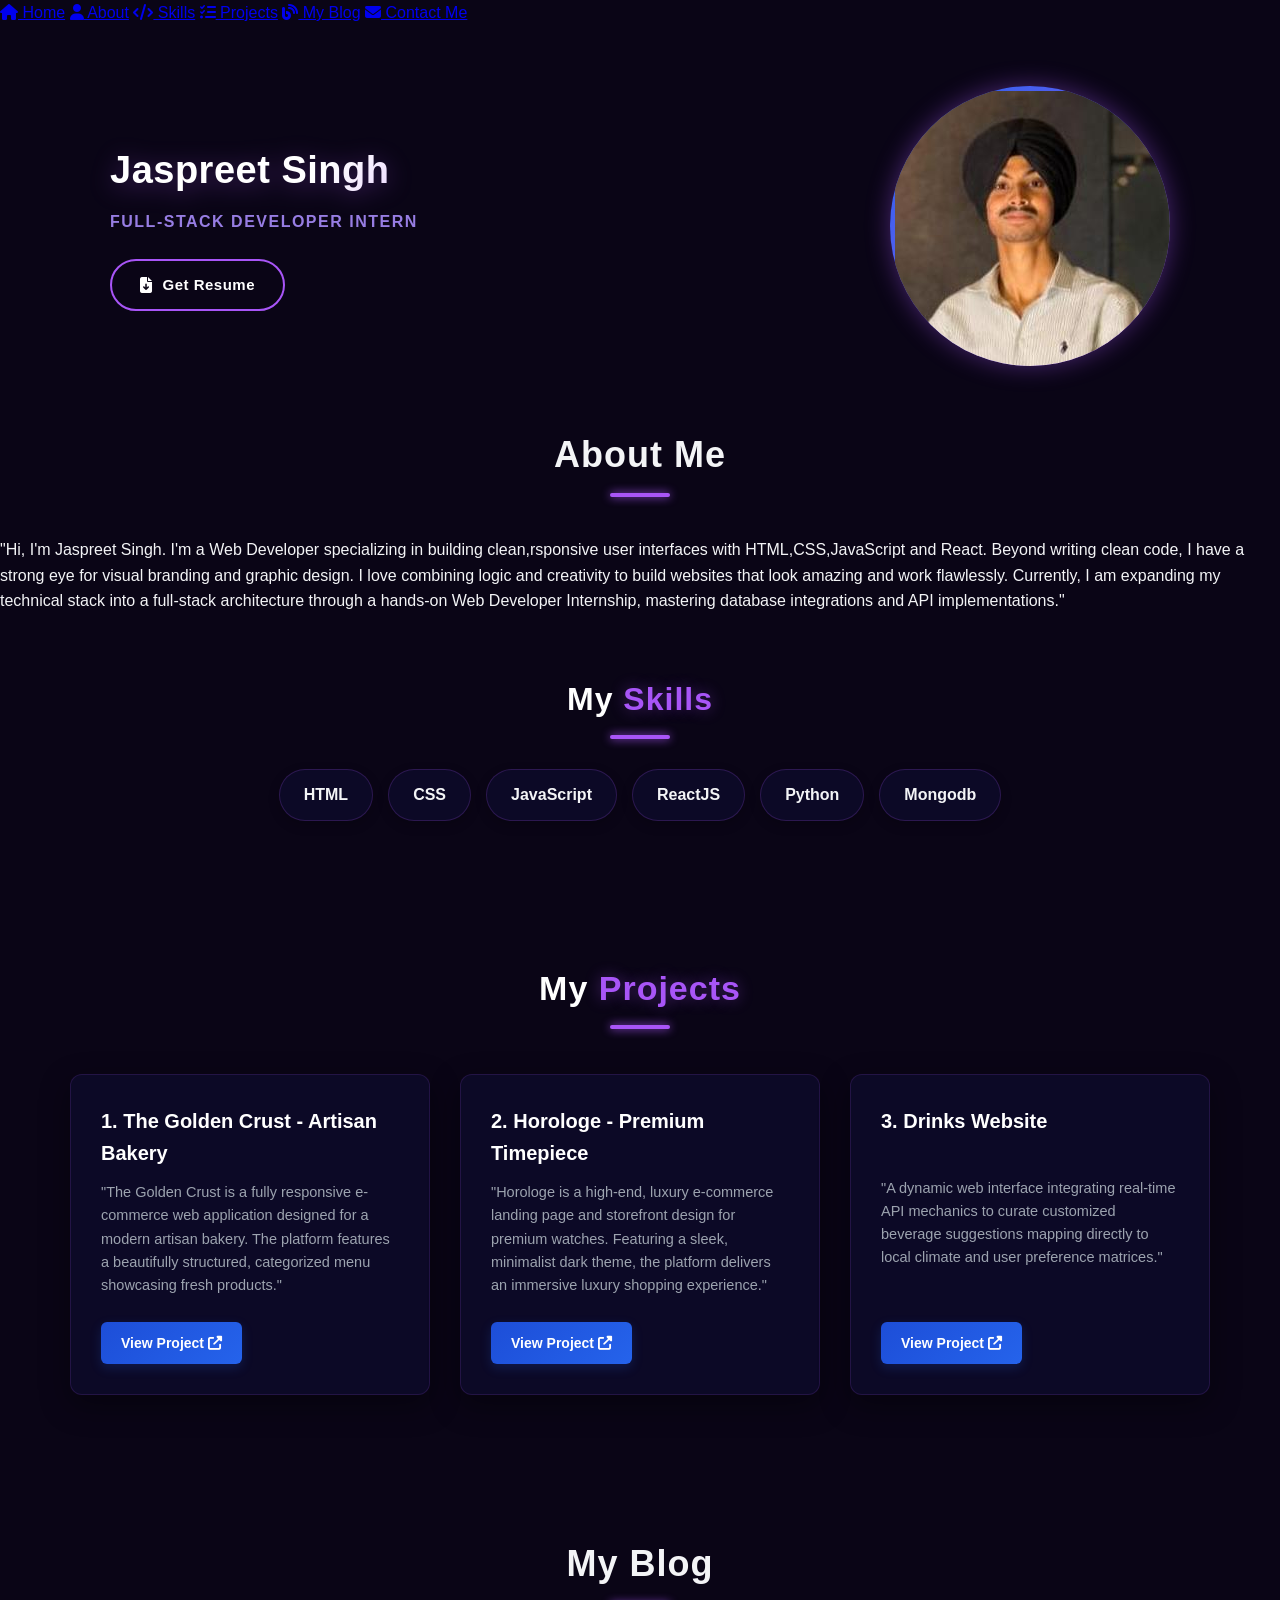
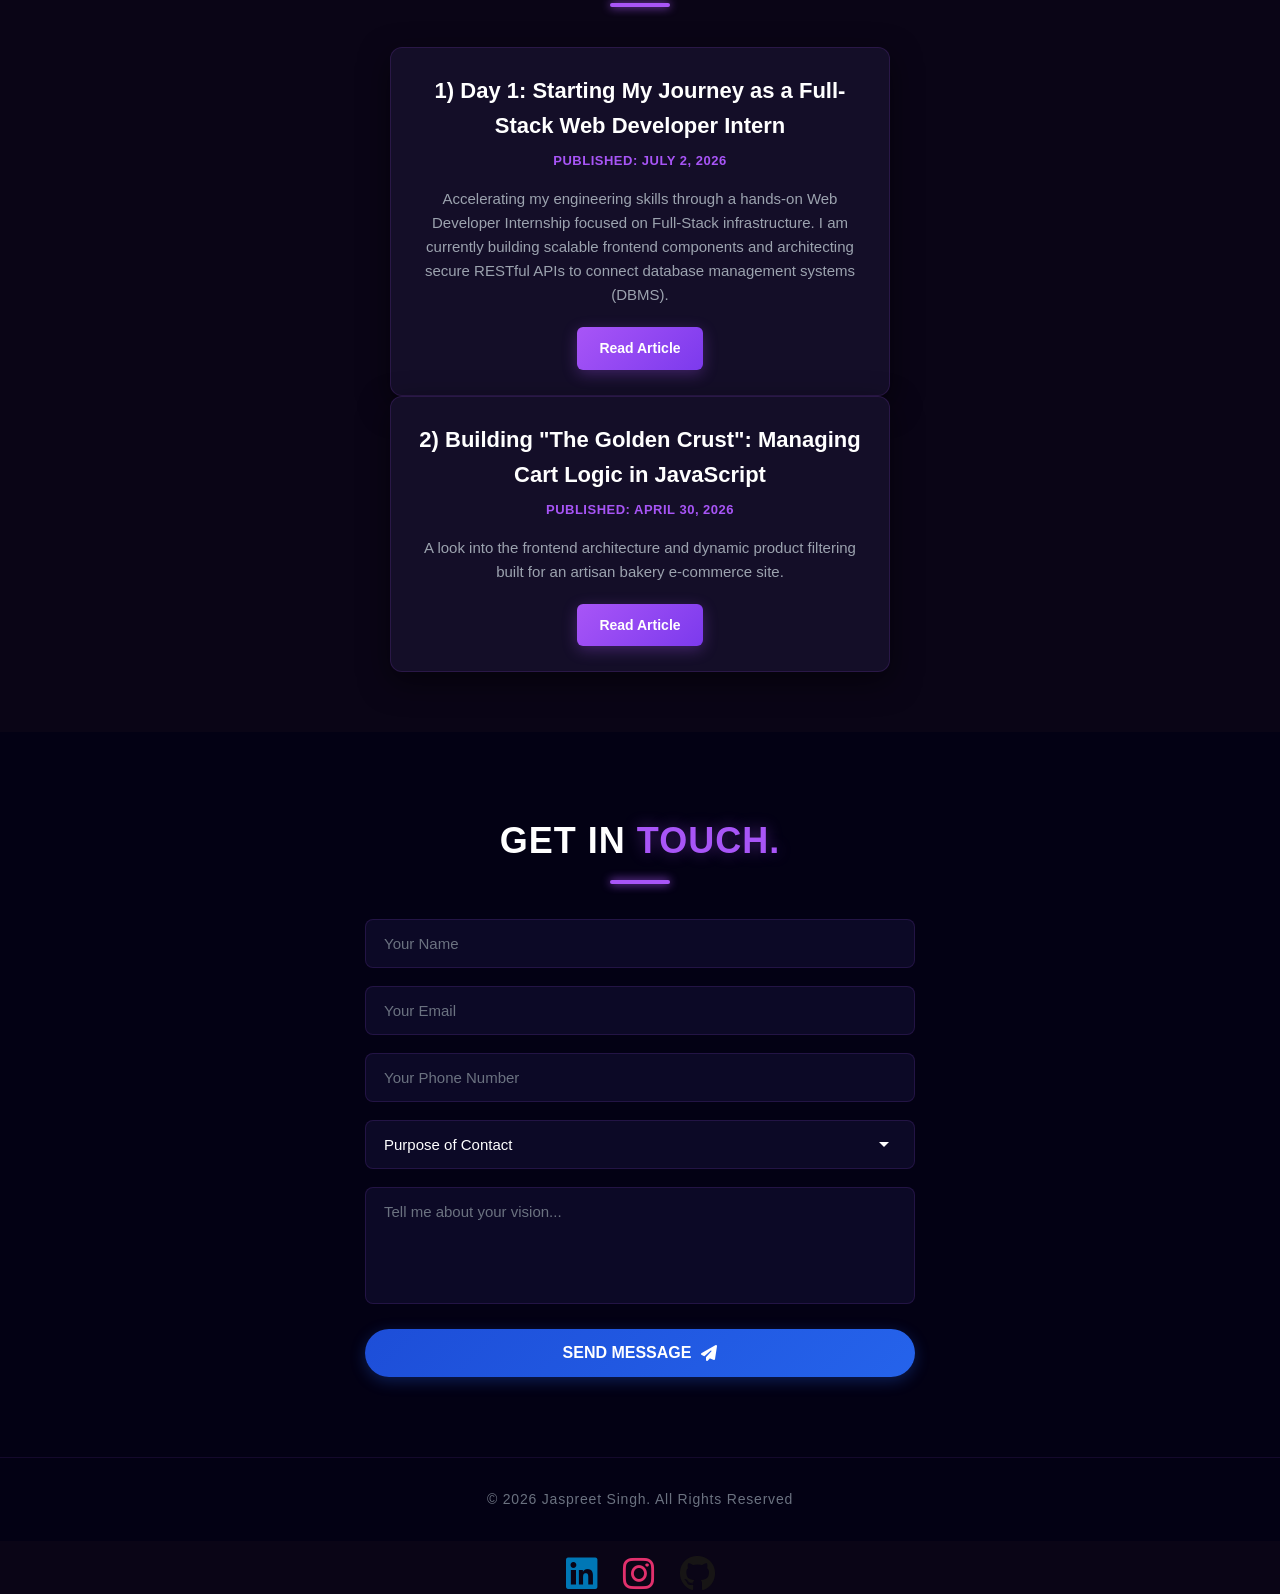
==== index.html @ 775b2103 "Frontend" ====
<!DOCTYPE html>
<html lang="en">
<head>
    <meta charset="UTF-8">
    <meta name="viewport" content="width=device-width, initial-scale=1.0">
    <title>Portfolio</title>
    <!-- Font Awesome Link (Icons ke liye) -->
<link rel="stylesheet" href="https://cdnjs.cloudflare.com/ajax/libs/font-awesome/6.4.2/css/all.min.css">
<link rel="stylesheet" href="style.css">
</head>
<body>

<!--Hero Section-->
    <main>

        <nav class="hero-right-nav">
            <a href="#home" class="nav-vertical-link"><i class="fas fa-home"></i> Home</a>
            <a href="#about" class="nav-vertical-link"><i class="fas fa-user"></i> About</a>
            <a href="#skills" class="nav-vertical-link"><i class="fas fa-code"></i> Skills</a>
            <a href="#projects" class="nav-vertical-link"><i class="fas fa-tasks"></i> Projects</a>
            <a href="#blog" class="nav-vertical-link"><i class="fas fa-blog"></i> My Blog</a>
            <a href="#contact" class="nav-vertical-link"><i class="fas fa-envelope"></i> Contact Me</a>
        </nav>

<section class="hero-profile-section">
    <div class="hero-profile-container">
        <div class="hero-text-content">
        <h1 class="hero-name" >Jaspreet Singh</h1>
        <p class="hero-role">Full-Stack Developer Intern</p>
<!--Resume Button-->
        <a href="JASPREET.RESUME (1).pdf" target="_blank" class="resume-hero-btn">
            <i class="fas fa-file-download"></i> Get Resume
        </a>
    </div>
<!--MY PROFILE PIC-->
        <div class="profile-circle-container">
            <div class="profile-image-wrapper">
                <img src="jaspreet image.jpeg" alt="Jaspreet Singh" class="profile-circle-image">
            </div>
        </div>
</div>
</section>

<!--About Section-->
<section id="about" class="about-section">
    <h2>About Me</h2>
    <p>"Hi, I'm Jaspreet Singh. I'm a Web Developer specializing in building clean,rsponsive user interfaces with HTML,CSS,JavaScript and React. Beyond writing clean code, I have a strong eye for visual branding and graphic design. I love combining logic and creativity to build websites that look amazing and work flawlessly. Currently, I am expanding my technical stack into a full-stack architecture through a hands-on Web Developer Internship, mastering database integrations and API implementations."</p>
</section>

<!--Skills-->
<section id="skills" class="skills-section">
    <h2 class="skills-heading">My <span class="purple-highlight">Skills</span></h2>
    <div class="skills-container">
        <span class="skill-tag">HTML</span>
        <span class="skill-tag">CSS</span>
        <span class="skill-tag">JavaScript</span>
        <span class="skill-tag">ReactJS</span>
        <span class="skill-tag">Python</span>
        <span class="skill-tag">Mongodb</span>
    </div>
</section>

<!--PROJECT SECTION-->
<section id="projects" class="projects-section">
    <h2 class="projects-main-heading">My <span class="purple-highlight">Projects</span></h2>
    
    <div class="projects-grid-container">
        
        <!-- POST 1 BAKERY -->
        <div class="project-display-card">
            <h3 class="project-title">1. The Golden Crust - Artisan Bakery</h3>
            <p class="project-desc">"The Golden Crust is a fully responsive e-commerce web application designed for a modern artisan bakery. The platform features a beautifully structured, categorized menu showcasing fresh products."</p>
            <a href="https://reliable-bavarois-fd2b2c.netlify.app/" target="_blank" class="view-project-btn">
                View Project <i class="fas fa-external-link-alt"></i>
            </a>
        </div>

        <!-- POST 2 WATCHES -->
        <div class="project-display-card">
            <h3 class="project-title">2. Horologe - Premium Timepiece</h3>
            <p class="project-desc">"Horologe is a high-end, luxury e-commerce landing page and storefront design for premium watches. Featuring a sleek, minimalist dark theme, the platform delivers an immersive luxury shopping experience."</p>
            <a href="https://watchesweb.netlify.app/" target="_blank" class="view-project-btn">
                View Project <i class="fas fa-external-link-alt"></i>
            </a>
        </div>

        <!-- Project 3 Card -->
        <div class="project-display-card">
            <h3 class="project-title">3. Drinks Website</h3>
            <p class="project-desc">"A dynamic web interface integrating real-time API mechanics to curate customized beverage suggestions mapping directly to local climate and user preference matrices."</p>
            <a href="#" target="_blank" class="view-project-btn">
                View Project <i class="fas fa-external-link-alt"></i>
            </a>
        </div>

    </div>
</section>

<!--Blog Section-->
<section id="blog" class="blog-section">
    <h2>My Blog</h2>
    <div class="blog-list">
        <!--Blog Post 1 Inernship-->
        <article class="blog-card">
            <h3>1) Day 1: Starting My Journey as a Full-Stack Web Developer Intern</h3>
            <span class="blog-date">Published: July 2, 2026</span>
            <p>Accelerating my engineering skills through a hands-on Web Developer Internship focused on Full-Stack infrastructure. I am currently building scalable frontend components and architecting secure RESTful APIs to connect database management systems (DBMS).</p>
            <a href="admin.html" class="read-more">Read Article</a>
        </article>
    </div>
        <!--Blog Post 2 Bakery-->
        <article class="blog-card">
            <h3>2) Building "The Golden Crust": Managing Cart Logic in JavaScript</h3>
            <span class="blog-date">Published: April 30, 2026</span>
            <p>A look into the frontend architecture and dynamic product filtering built for an artisan bakery e-commerce site.</p>
            <a href="admin.html" class="read-more">Read Article</a>
        </article>
</section>
     </main>

     <!--Contact section-->
     <section id="contact" class="contact-form-section">
    <div class="form-container">
        <h2 class="form-heading">GET IN <span class="purple-highlight">TOUCH.</span></h2>
        
        <!-- Interactive Form Layout -->
        <form class="premium-contact-form" action="#" method="POST">
            <div class="form-group">
                <input type="text" name="name" placeholder="Your Name" required class="form-input">
            </div>
            
            <div class="form-group">
                <input type="email" name="email" placeholder="Your Email" required class="form-input">
            </div>
            
            <div class="form-group">
                <input type="tel" name="phone" placeholder="Your Phone Number" class="form-input">
            </div>
            
            <div class="form-group">
                <!-- Dropdown for Purpose -->
                <select name="purpose" class="form-input form-select" required>
                    <option value="" disabled selected hidden>Purpose of Contact</option>
                    <option value="web-project">Website Development</option>
                    <option value="logo-design">Graphic / Logo Design</option>
                    <option value="freelance">Freelance Collaboration</option>
                    <option value="other">Other Inquiry</option>
                </select>
            </div>
            
            <div class="form-group">
                <textarea name="message" rows="5" placeholder="Tell me about your vision..." required class="form-input form-textarea"></textarea>
            </div>
            
            <button type="submit" class="submit-form-btn">
                SEND MESSAGE <i class="fas fa-paper-plane"></i>
            </button>
        </form>
    </div>
</section>

<!--Footer Section-->
<footer class="portfolio-footer">
    <div class="footer-container">
        <p class="copyright-text">&copy; 2026 Jaspreet Singh. All Rights Reserved</p>
    </div>
</footer>

    <!-- Icons Wrapper centered with Flexbox directly -->
    <div style="display: flex; justify-content: center; align-items: center; gap: 25px; margin-top: 15px;">
        
        <!-- LinkedIn -->
        <a href="https://linkedin.com/in/Jaspreet Singh" target="_blank" style="text-decoration: none !important; display: inline-block;">
            <i class="fab fa-linkedin" style="font-size: 36px; color: #0077b5;"></i>
        </a>

        <!-- Instagram -->
        <a href="https://instagram.com/jasp.reet157" target="_blank" style="text-decoration: none !important; display: inline-block;">
            <i class="fab fa-instagram" style="font-size: 36px; color: #e1306c;"></i>
        </a>

        <!-- GitHub -->
        <a href="https://github.com/jaspreet-2060" target="_blank" style="text-decoration: none !important; display: inline-block;">
            <i class="fab fa-github" style="font-size: 36px; color: #171515;"></i>
        </a>
    </div>
</section>

<script src="script.js"></script>
</body>
</html>
---- style.css ----
:root {
    --bg-main: #0a0516;       /* Deep space rich dark background */
    --bg-card: #140e28;       /* Slick lighter purple-dark for cards */
    --primary-purple: #a855f7; /* Vibrant electric purple accent */
    --purple-glow: #c084fc;    /* Light purple for borders and neon glow */
    --text-main: #f3f4f6;      /* Off-white crisp text for readability */
    --text-muted: #9ca3af;     /* Soft slate gray for descriptions */
}

* {
    margin: 0;
    padding: 0;
    box-sizing: border-box;
    font-family: 'Segoe UI', Tahoma, Geneva, Verdana, sans-serif;
}

body {
    background-color: var(--bg-main);
    color: var(--text-main);
    line-height: 1.6;
}

/* ========================================================
   BLOG SECTION CENTERING ONLY (NO DESIGN CHANGES)
======================================================== */
.blog-section {
    padding: 60px 20px;
    max-width: 1100px;
    margin: 0 auto;
    text-align: center; /* Heading aur container block ko center karne ke liye */
}

/* Ye container aapke cards ko horizontal side-by-side rakhega aur page ke center me layega */
.blog-container {
    display: flex;
    flex-wrap: wrap;
    justify-content: center; /* Isse aapke saare cards center me align ho jayenge */
    gap: 30px;
    width: 100%;
}

/* Individual blog cards ka block wrapper center check */
.blog-card {
    /* Jo design pehle se hai wahi rahega, bas centering layout control handles automatically trigger honge */
    margin: 0 auto; 
}


/* ========================================================
   BLOG & WORK SECTIONS
======================================================== */
.blog-section, .work-section {
    padding: 60px 20px;
    max-width: 1100px;
    margin: 0 auto;  
}

h2 {
    font-size: 36px;
    color: var(--text-main);
    text-align: center;
    margin-bottom: 40px;
    position: relative;
    letter-spacing: 1px;
}

/* Heading ke neeche cool purple line decoration */
h2::after {
    content: '';
    display: block;
    width: 60px;
    height: 4px;
    background: var(--primary-purple);
    margin: 10px auto 0 auto;
    border-radius: 2px;
    box-shadow: 0 0 10px var(--primary-purple);
}

/* Flex grid container for blog cards */
.blog-container, .project-grid {
    display: flex;
    flex-wrap: wrap;
    justify-content: center;
    gap: 30px; 
}

/* ========================================================
   PREMIUM PURPLE CARDS STYLING
======================================================== */
.blog-card, .project-card {
    background-color: var(--bg-card);
    border: 1px solid rgba(168, 85, 247, 0.15); /* Subdued purple border */
    border-radius: 12px;
    padding: 25px;
    width: 100%;
    max-width: 500px;
    transition: all 0.4s cubic-bezier(0.175, 0.885, 0.32, 1.275);
    box-shadow: 0 10px 30px rgba(0, 0, 0, 0.5);
    position: relative;
    overflow: hidden;
}

/* Card Hover Effects - Dynamic lift and elegant outer glow */
.blog-card:hover, .project-card:hover {
    transform: translateY(-8px);
    border-color: var(--primary-purple);
    box-shadow: 0 15px 35px rgba(168, 85, 247, 0.25);
}

.blog-card h3, .project-card h3 {
    font-size: 22px;
    color: #ffffff;
    margin-bottom: 8px;
}

.blog-date {
    display: block;
    font-size: 13px;
    color: var(--primary-purple);
    margin-bottom: 15px;
    font-weight: 600;
    text-transform: uppercase;
    letter-spacing: 0.5px;
}

.blog-card p, .project-card p {
    color: var(--text-muted);
    font-size: 15px;
    margin-bottom: 20px;
}

/* ========================================================
   NEON READ MORE / VIEW PROJECT BUTTONS
======================================================== */
.read-more, .view-project {
    display: inline-block;
    color: #ffffff;
    background: linear-gradient(135deg, var(--primary-purple), #7c3aed);
    padding: 10px 22px;
    border-radius: 6px;
    text-decoration: none;
    font-size: 14px;
    font-weight: 600;
    transition: all 0.3s ease;
    box-shadow: 0 4px 15px rgba(168, 85, 247, 0.3);
}

.read-more:hover, .view-project:hover {
    box-shadow: 0 6px 20px rgba(168, 85, 247, 0.6);
    transform: scale(1.03);
    filter: brightness(1.1);
}

/* ========================================================
   CONTACT SECTION (DIRECT EMBED MATCH)
======================================================== */
/* Note: HTML inline overrides background, but CSS handles layout perfectly */
.contact-section h2 {
    color: #ffffff !important;
}

.contact-section p {
    color: var(--text-muted) !important;
}

/* Social Icon Hover transitions for the inline footer */
.contact-section div a {
    transition: transform 0.3s ease !important;
}

.contact-section div a:hover {
    transform: translateY(-5px) scale(1.1);
}

.contact-section div a i {
    transition: color 0.3s ease, filter 0.3s ease !important;
}

/* Icons change color cleanly to pure white/purple glowing shadows on dark theme */
.contact-section div a:hover i.fa-linkedin {
    color: #0077b5 !important;
    filter: drop-shadow(0 0 8px #0077b5);
}

.contact-section div a:hover i.fa-instagram {
    color: #e1306c !important;
    filter: drop-shadow(0 0 8px #e1306c);
}

.contact-section div a:hover i.fa-github {
    color: var(--purple-glow) !important;
    filter: drop-shadow(0 0 8px var(--primary-purple));
}

/* ========================================================
   CONTACT FORM INTEGRATION WITH DEEP BLUE THEME
======================================================== */
.contact-form-section {
    padding: 80px 20px;
    background-color: #030114; /* Pure dark matching your layout edge */
}

.form-container {
    max-width: 550px;
    margin: 0 auto;
}

.form-heading {
    text-align: center;
    font-size: 36px;
    font-weight: 800;
    color: #ffffff;
    letter-spacing: 1px;
    margin-bottom: 35px;
}

.purple-highlight {
    color: #a855f7;
    text-shadow: 0 0 15px rgba(168, 85, 247, 0.4);
}

.premium-contact-form {
    display: flex;
    flex-direction: column;
    gap: 18px;
}

/* Fields Styling - Blends perfectly with your blue-tint image tone */
.form-input {
    width: 100%;
    padding: 15px 18px;
    background-color: #0c0926; /* Deep navy box tint */
    border: 1px solid rgba(168, 85, 247, 0.15);
    border-radius: 8px;
    color: #ffffff;
    font-size: 15px;
    outline: none;
    transition: all 0.3s ease;
}

.form-input::placeholder {
    color: #6b7280;
}

/* Input Focus Glow state */
.form-input:focus {
    border-color: #a855f7;
    box-shadow: 0 0 10px rgba(168, 85, 247, 0.3);
    background-color: #110d33;
}

/* Custom design for dropdown select arrow */
.form-select {
    appearance: none;
    cursor: pointer;
    background-image: url("data:image/svg+xml;utf8,<svg xmlns='http://www.w3.org/2000/svg' width='24' height='24' fill='white'><path d='M7 10l5 5 5-5z'/></svg>");
    background-repeat: no-repeat;
    background-position: right 18px center;
}

.form-textarea {
    resize: none;
}

/* Royal Blue Button to contrast flawlessly with the purple labels */
.submit-form-btn {
    width: 100%;
    padding: 15px;
    background: linear-gradient(135deg, #1d4ed8, #2563eb); 
    color: #ffffff;
    border: none;
    border-radius: 25px;
    font-size: 16px;
    font-weight: 700;
    cursor: pointer;
    transition: all 0.3s ease;
    box-shadow: 0 4px 15px rgba(37, 99, 235, 0.3);
    display: flex;
    align-items: center;
    justify-content: center;
    gap: 10px;
}

.submit-form-btn:hover {
    box-shadow: 0 6px 20px rgba(37, 99, 235, 0.5);
    transform: translateY(-2px);
    filter: brightness(1.1);
}

/* Mobile Adjustments */
@media (max-width: 480px) {
    .form-heading { font-size: 28px; }
    .form-input { padding: 12px 15px; }
}

/* Footer */
.portfolio-footer {
    background-color: #030114; /* Pure dark matching your layout tone */
    padding: 30px 20px;
    border-top: 1px solid rgba(168, 85, 247, 0.1); /* Subtle glowing divider line */
    text-align: center;
}

.footer-container {
    max-width: 1100px;
    margin: 0 auto;
}

.copyright-text {
    color: #6b7280; /* Soft slate gray for clean contrast */
    font-size: 14px;
    font-weight: 500;
    letter-spacing: 0.8px;
}

/* Hero text Jaspreet Singh*/
.hero-name {
    font-size: 38px;
    font-weight: 800;
    letter-spacing: 0.5px;
    margin-bottom: 8px;
    
    /* Plain white ki jagah premium multi-shade purple gradient */
    background: linear-gradient(135deg, #ffffff 30%, #c084fc 70%, #a855f7 100%);
    -webkit-background-clip: text;
    -webkit-text-fill-color: transparent;
    
    /* Halki si text shadow background par depth dene ke liye */
    filter: drop-shadow(0px 4px 12px rgba(168, 85, 247, 0.35));
}

.hero-role {
    font-size: 16px;
    /* Soft metallic slate shade text jo background par premium lage */
    color: #a78bfa; 
    font-weight: 600;
    text-transform: uppercase;
    letter-spacing: 1.5px;
    opacity: 0.9;
}

/* RESUME */
.resume-hero-btn {
    display: inline-flex;
    align-items: center;
    gap: 10px;
    margin-top: 25px; /* Text se thoda door rakhne ke liye */
    padding: 12px 28px;
    background: transparent;
    border: 2px solid #a855f7; /* Purple border */
    color: #ffffff;
    text-decoration: none;
    font-weight: 600;
    border-radius: 50px; /* Fully rounded elegant look */
    transition: all 0.4s ease;
    font-size: 15px;
    letter-spacing: 0.5px;
}

.resume-hero-btn:hover {
    background: #a855f7; /* Background fill on hover */
    box-shadow: 0 0 20px rgba(168, 85, 247, 0.5);
    transform: translateY(-3px);
}

/* Icon ki styling */
.resume-hero-btn i {
    font-size: 16px;
}

/* MY PROFILE PIC  */
/* Container jo image ko perfect circle me squeeze karega */
.profile-circle-container {
    width: 280px;          /* Aap size yahan se chhota-bada kar sakte ho */
    height: 280px;         /* Width aur height hamesha same honi chahiye */
    border-radius: 50%;    /* Isse container round banta hai */
    padding: 5px;          /* Border aur image ke beech ka gap */
    background: linear-gradient(135deg, #2563eb, #a855f7); /* Blue to Purple gradient border */
    box-shadow: 0 0 25px rgba(168, 85, 247, 0.4); /* Premium purple glow effect */
    display: inline-block;
    overflow: hidden;      /* Circle se bahar nikalne waale parts ko cut karega */
}

/* Main image ki sizing controls */
.circle-profile-img {
    width: 100%;
    height: 100%;
    border-radius: 50%;    /* Image ko bhi round karega */
    object-fit: cover;     /* Sabse important! Isse image bina stretch huye perfectly fit ho jayegi */
    object-position: center top; /* Agar face upar hai toh top set karo taaki face center me rahe */
    background-color: #030114;
}

/* LEFT SIDE PROFILE */
/* Container jo elements ko side-by-side (Left-Right) align karega */
.hero-profile-container {
    max-width: 1100px;
    margin: 0 auto;
    display: flex;
    align-items: center;         /* Image aur Text vertically ek barabar center rahenge */
    justify-content: space-between; /* Text extreme left aur Image extreme right ho jayegi */
    padding: 60px 20px;
    gap: 40px;
}

/* Left Text Area */
.hero-text-content {
    flex: 1;
    text-align: left;            /* Text ko hamesha left side align rakhega */
}

/* Right Image Area */
.profile-circle-container {
    width: 280px;
    height: 280px;
    border-radius: 50%;
    padding: 5px;
    background: linear-gradient(135deg, #2563eb, #a855f7);
    box-shadow: 0 0 25px rgba(168, 85, 247, 0.4);
    overflow: hidden;
    flex-shrink: 0;             /* Isse small screens par photo choti/badi hokar kharab nahi hogi */
}

.circle-profile-img {
    width: 100%;
    height: 100%;
    border-radius: 50%;
    object-fit: cover;
    object-position: center top;
}

/* Responsive Setting - Mobile par automatic ek ke neeche ek aane ke liye */
@media (max-width: 768px) {
    .hero-profile-container {
        flex-direction: column-reverse; /* Mobile par photo upar aur text neeche center ho jayega */
        text-align: center;
    }
    .hero-text-content {
        text-align: center;
    }
}

/* SKILLS */
.skills-section {
    padding: 60px 20px;
    max-width: 1000px;
    margin: 0 auto;
    text-align: center; /* Heading aur container ko completely center karega */
}

.skills-heading {
    font-size: 32px;
    font-weight: 800;
    color: #ffffff;
    margin-bottom: 30px;
}

/* Container jo saari skills ko dynamic row block me center align karega */
.skills-container {
    display: flex;
    flex-wrap: wrap;           /* Screen size ke hisab se automatic line change karega */
    justify-content: center;   /* Elements ko horizontal axis par perfect center rakhega */
    gap: 15px;                 /* Har ek skill ke beech ka balanced space */
    max-width: 800px;
    margin: 0 auto;            /* Poore box block ko center me filter karne ke liye */
}

/* Premium dynamic skills elements tokens design */
.skill-tag {
    background-color: #0c0926; /* Dark background fields matching your tone */
    color: #f3f4f6;
    font-size: 16px;
    font-weight: 600;
    padding: 12px 24px;
    border: 1px solid rgba(168, 85, 247, 0.2); /* Soft purple border structure */
    border-radius: 30px;       /* Sleek pill shape layout */
    transition: all 0.3s cubic-bezier(0.4, 0, 0.2, 1);
    box-shadow: 0 4px 12px rgba(0, 0, 0, 0.2);
}

/* Interactive skills tracking effects */
.skill-tag:hover {
    color: #ffffff;
    border-color: #a855f7;     /* Neon purple glow element activation */
    background: linear-gradient(135deg, rgba(168, 85, 247, 0.1), rgba(124, 58, 237, 0.15));
    transform: translateY(-4px); /* Interactive lift animation */
    box-shadow: 0 8px 20px rgba(168, 85, 247, 0.25);
}

/* PROJECT SECTION */
.projects-section {
    padding: 80px 20px;
    max-width: 1200px;
    margin: 0 auto;
    text-align: center; /* Heading aur elements ko completely center karega */
}

.projects-main-heading {
    font-size: 34px;
    font-weight: 800;
    color: #ffffff;
    margin-bottom: 45px;
}

/* Flex wrapper jo cards ko responsive line me complete center align rakhega */
.projects-grid-container {
    display: flex;
    flex-wrap: wrap;
    justify-content: center; /* Items ko horizontal center karega */
    gap: 30px;               /* Cards ke beech ka sleek space gap */
    width: 100%;
}

/* Individual Premium Project Box Cards layout */
.project-display-card {
    background-color: #0c0926; /* Deep blue-dark color mirroring your code tone */
    border: 1px solid rgba(168, 85, 247, 0.15);
    border-radius: 12px;
    padding: 30px;
    width: 100%;
    max-width: 360px;          /* Card width restriction */
    text-align: left;          /* Inside card content reads naturally from left */
    display: flex;
    flex-direction: column;
    justify-content: space-between;
    box-shadow: 0 10px 30px rgba(0, 0, 0, 0.4);
    transition: all 0.3s ease;
}

/* Card Hover micro interactions */
.project-display-card:hover {
    transform: translateY(-6px);
    border-color: #a855f7;
    box-shadow: 0 12px 25px rgba(168, 85, 247, 0.2);
}

.project-title {
    font-size: 20px;
    color: #ffffff;
    font-weight: 700;
    margin-bottom: 12px;
}

.project-desc {
    font-size: 14.5px;
    color: #9ca3af;
    line-height: 1.6;
    margin-bottom: 25px;
}

/* Dynamic blue action buttons for View Project links */
.view-project-btn {
    align-self: flex-start;    /* Button fits perfectly based on text length */
    padding: 10px 20px;
    background: linear-gradient(135deg, #1d4ed8, #2563eb); /* Vibrant royal blue matching form button */
    color: #ffffff;
    text-decoration: none;
    font-size: 14px;
    font-weight: 600;
    border-radius: 6px;
    transition: all 0.3s ease;
    box-shadow: 0 4px 12px rgba(37, 99, 235, 0.2);
}

.view-project-btn:hover {
    box-shadow: 0 6px 18px rgba(37, 99, 235, 0.5);
    transform: scale(1.02);
    filter: brightness(1.1);
}

/* Responsive adjustment for small grids */
@media (max-width: 768px) {
    .projects-grid-container {
        flex-direction: column;
        align-items: center;
    }
}
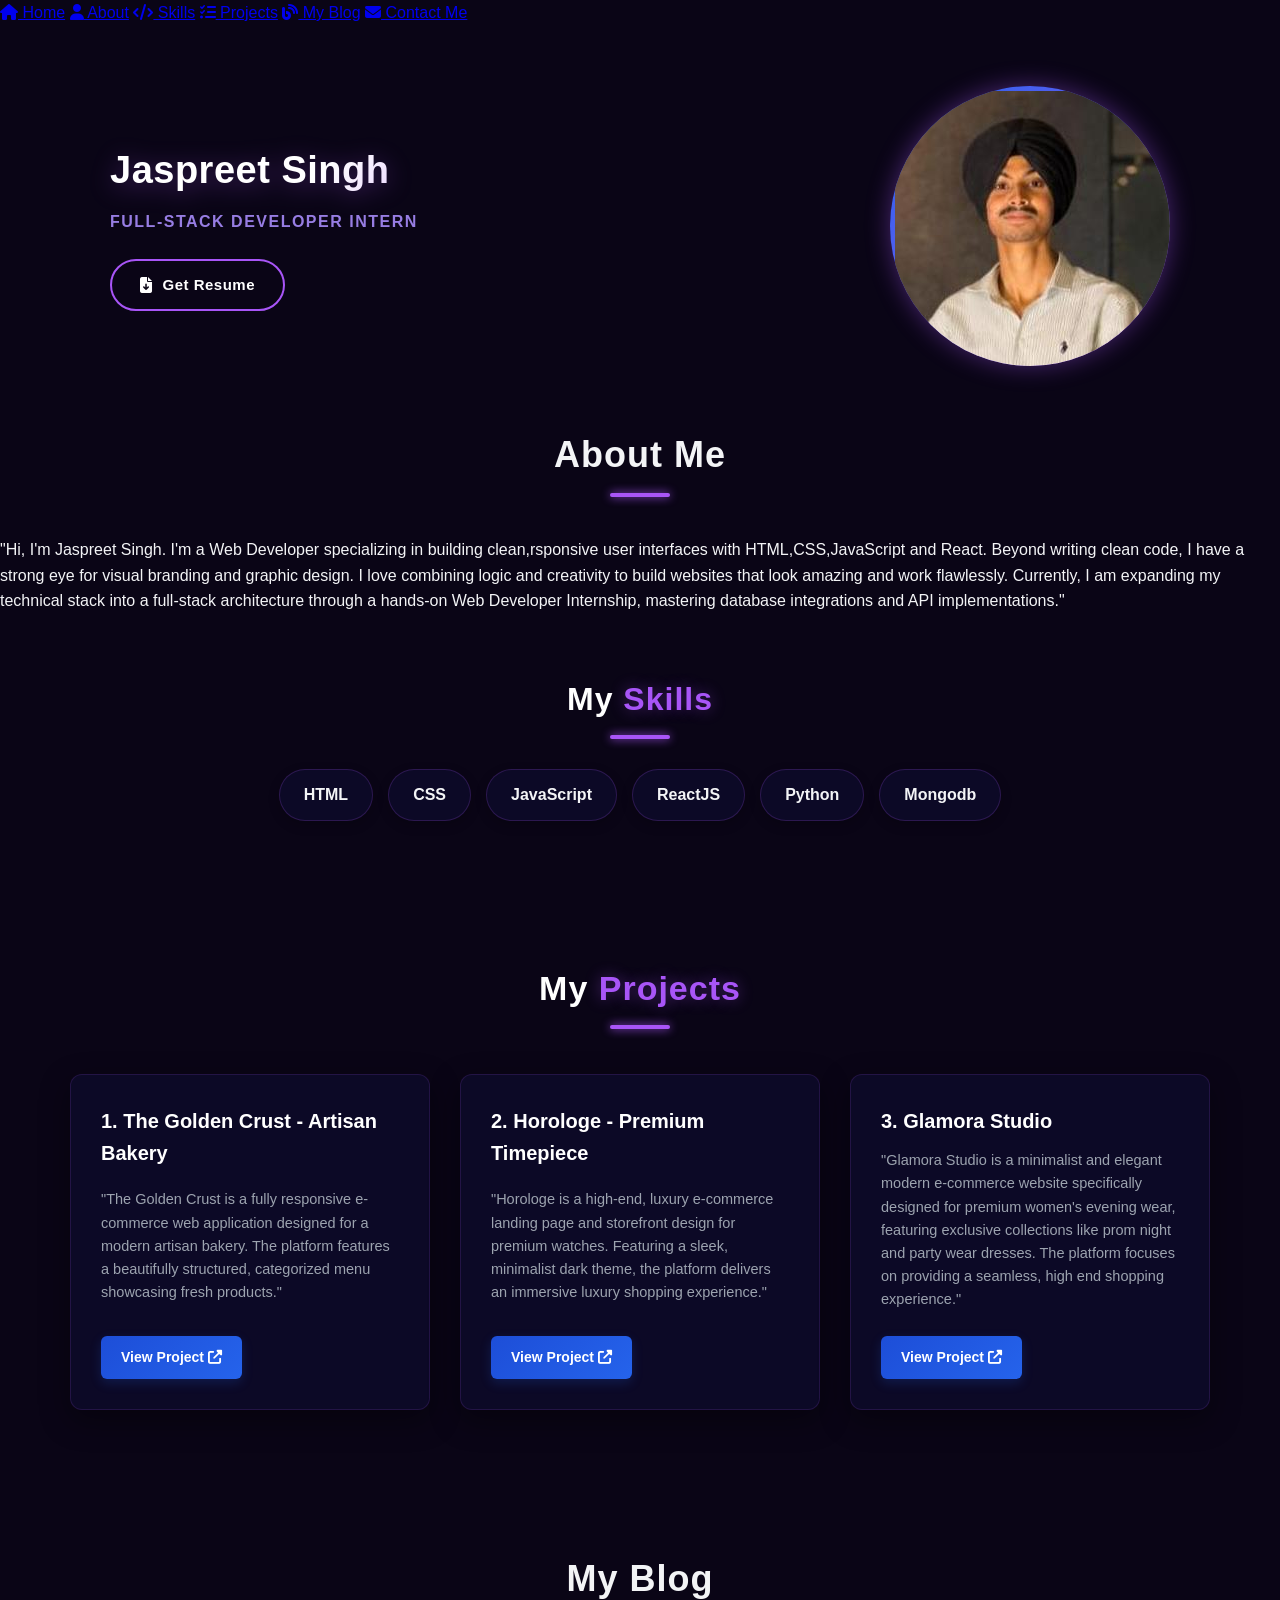
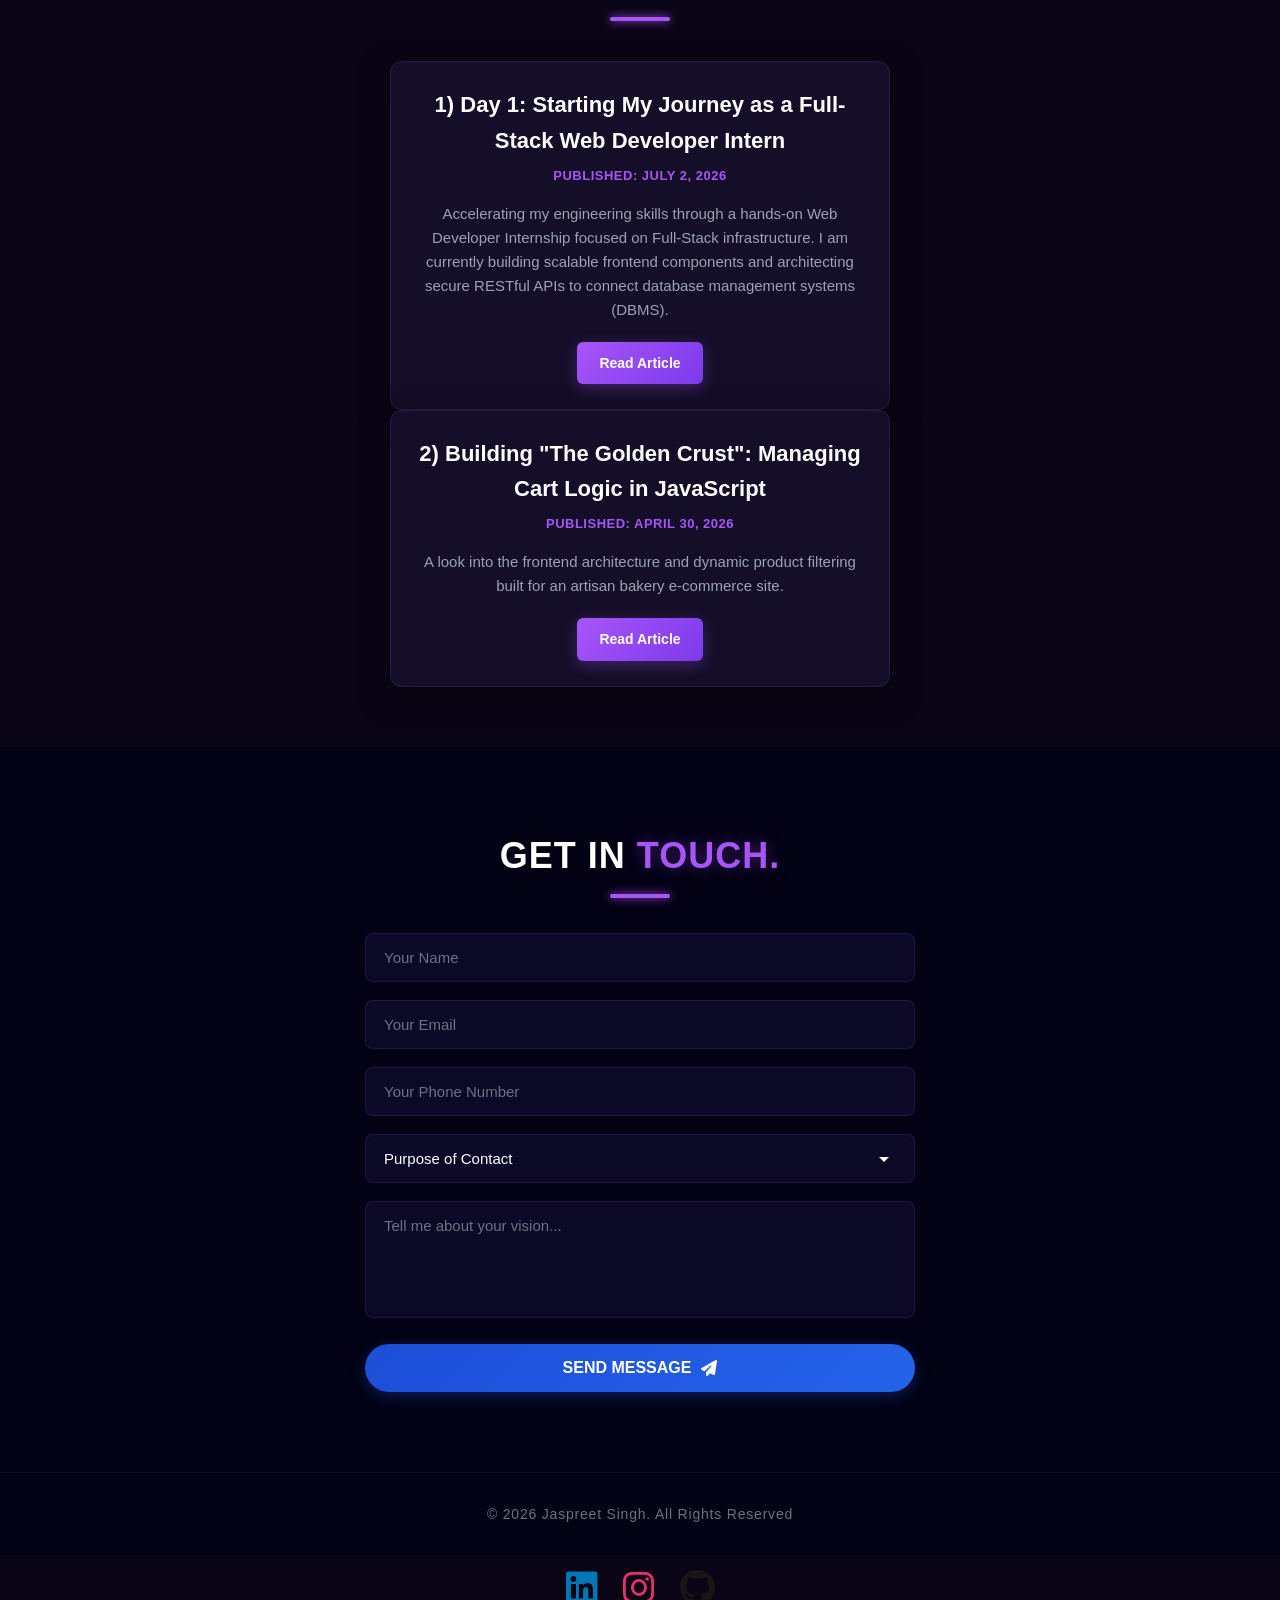
==== commit 9665060d: "Updated project section" ====
--- a/index.html
+++ b/index.html
@@ -86,8 +86,8 @@
 
         <!-- Project 3 Card -->
         <div class="project-display-card">
-            <h3 class="project-title">3. Drinks Website</h3>
-            <p class="project-desc">"A dynamic web interface integrating real-time API mechanics to curate customized beverage suggestions mapping directly to local climate and user preference matrices."</p>
+            <h3 class="project-title">3. Glamora Studio</h3>
+            <p class="project-desc">"Glamora Studio is a minimalist and elegant modern e-commerce website specifically designed for premium women's evening wear, featuring exclusive collections like prom night and party wear dresses. The platform focuses on providing a seamless, high end shopping experience."</p>
             <a href="#" target="_blank" class="view-project-btn">
                 View Project <i class="fas fa-external-link-alt"></i>
             </a>
@@ -170,12 +170,12 @@
     <div style="display: flex; justify-content: center; align-items: center; gap: 25px; margin-top: 15px;">
         
         <!-- LinkedIn -->
-        <a href="https://linkedin.com/in/Jaspreet Singh" target="_blank" style="text-decoration: none !important; display: inline-block;">
+        <a href="https://www.linkedin.com/in/jaspreet-singh-54a3ab372?utm_source=share_via&utm_content=profile&utm_medium=member_android" target="_blank" style="text-decoration: none !important; display: inline-block;">
             <i class="fab fa-linkedin" style="font-size: 36px; color: #0077b5;"></i>
         </a>
 
         <!-- Instagram -->
-        <a href="https://instagram.com/jasp.reet157" target="_blank" style="text-decoration: none !important; display: inline-block;">
+        <a href="https://instagram.com/jasp.reetsingh157" target="_blank" style="text-decoration: none !important; display: inline-block;">
             <i class="fab fa-instagram" style="font-size: 36px; color: #e1306c;"></i>
         </a>
 
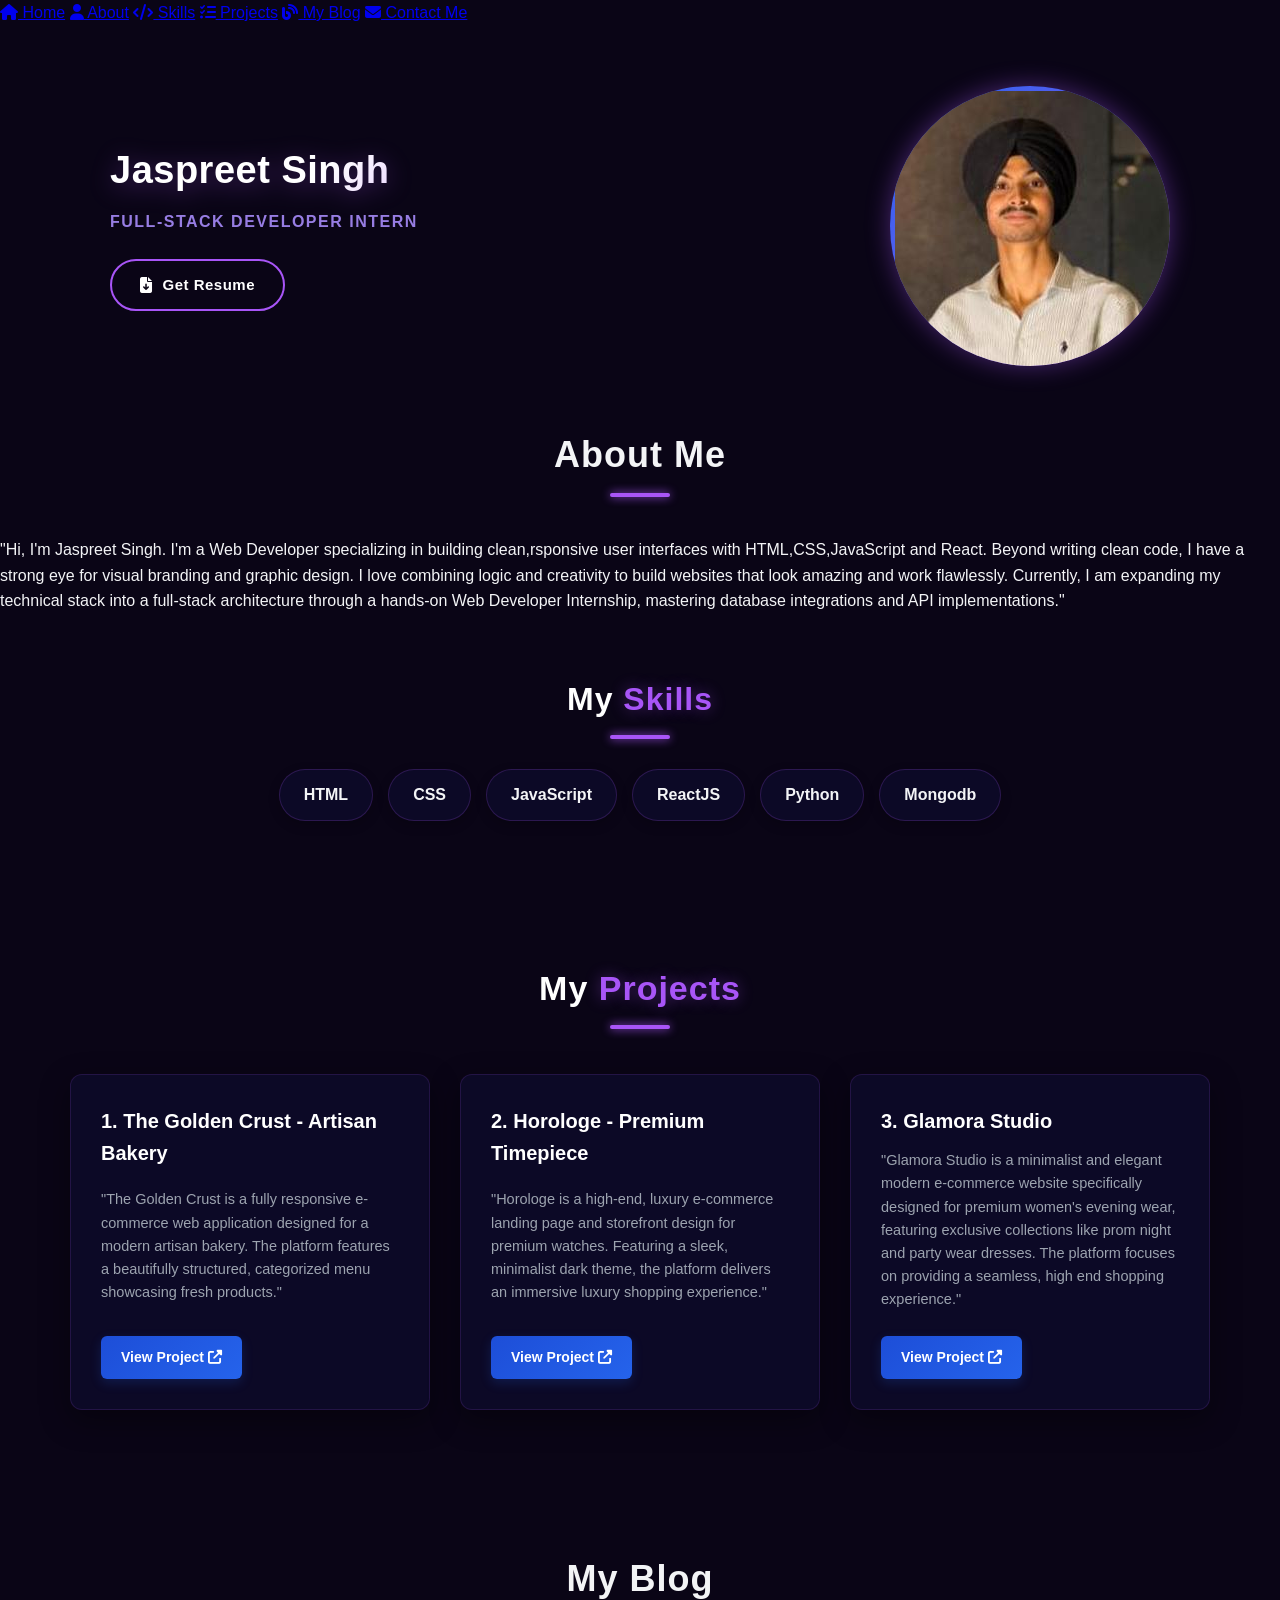
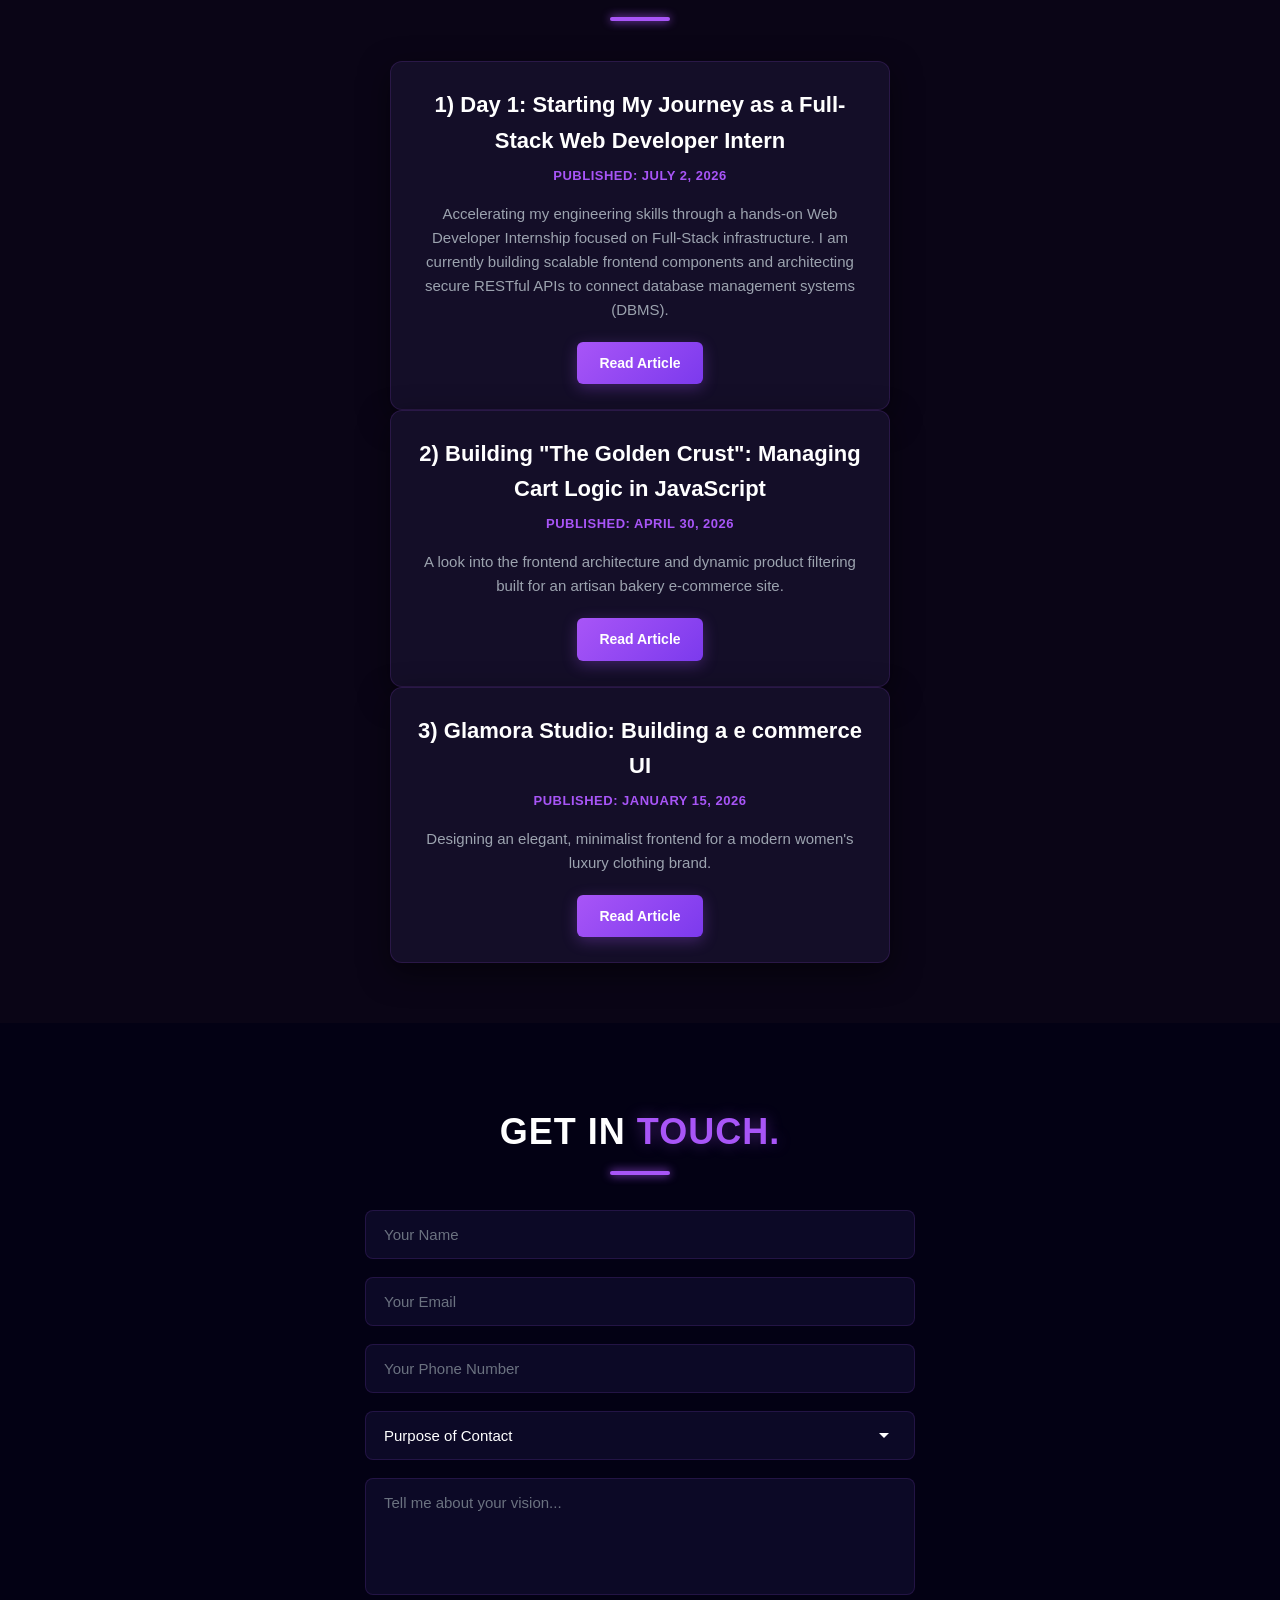
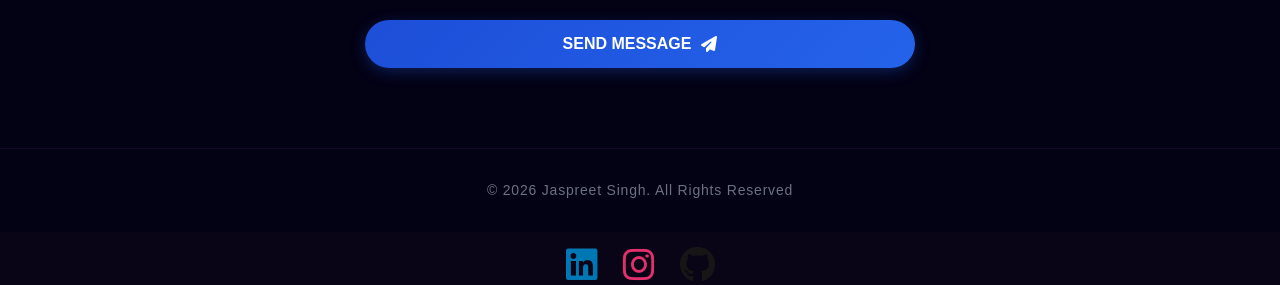
==== commit 59cedf20: "Upated blogs section" ====
--- a/index.html
+++ b/index.html
@@ -88,7 +88,7 @@
         <div class="project-display-card">
             <h3 class="project-title">3. Glamora Studio</h3>
             <p class="project-desc">"Glamora Studio is a minimalist and elegant modern e-commerce website specifically designed for premium women's evening wear, featuring exclusive collections like prom night and party wear dresses. The platform focuses on providing a seamless, high end shopping experience."</p>
-            <a href="#" target="_blank" class="view-project-btn">
+            <a href="https://delightful-treacle-73198a.netlify.app/" target="_blank" class="view-project-btn">
                 View Project <i class="fas fa-external-link-alt"></i>
             </a>
         </div>
@@ -113,6 +113,13 @@
             <h3>2) Building "The Golden Crust": Managing Cart Logic in JavaScript</h3>
             <span class="blog-date">Published: April 30, 2026</span>
             <p>A look into the frontend architecture and dynamic product filtering built for an artisan bakery e-commerce site.</p>
+            <a href="admin.html" class="read-more">Read Article</a>
+        </article>
+        <!--Blog Post 3 Glamora studio-->
+        <article class="blog-card">
+            <h3>3) Glamora Studio: Building a e commerce UI</h3>
+            <span class="blog-date">Published: January 15, 2026</span>
+            <p>Designing an elegant, minimalist frontend for a modern women's luxury clothing brand.</p>
             <a href="admin.html" class="read-more">Read Article</a>
         </article>
 </section>
